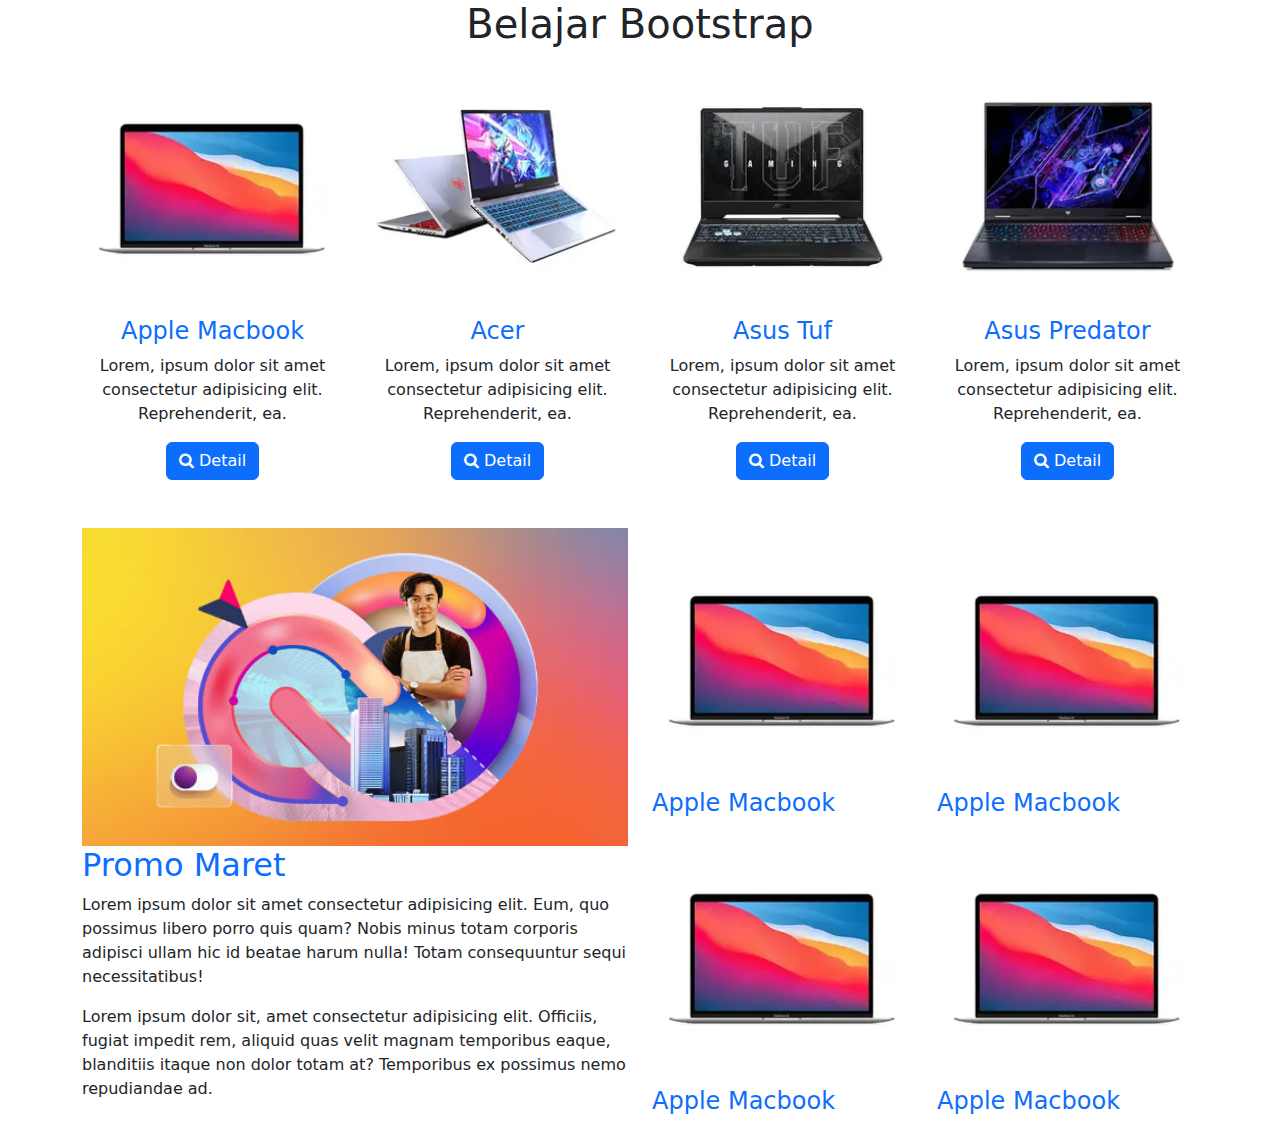
==== bootstrap/index.html @ 203605b3 "bootstrap" ====
<!DOCTYPE html>
<html lang="en">

<head>
    <meta charset="UTF-8">
    <meta name="viewport" content="width=device-width, initial-scale=1.0">
    <title>Bootstrap</title>
    <!-- bootstrap -->
    <link href="https://cdn.jsdelivr.net/npm/bootstrap@5.3.3/dist/css/bootstrap.min.css" rel="stylesheet"
        integrity="sha384-QWTKZyjpPEjISv5WaRU9OFeRpok6YctnYmDr5pNlyT2bRjXh0JMhjY6hW+ALEwIH" crossorigin="anonymous">
    <!-- icon -->
    <link rel="stylesheet" href="https://cdnjs.cloudflare.com/ajax/libs/font-awesome/4.7.0/css/font-awesome.min.css">
</head>

<body>
    <div class="container">
        <h1 class="text-center">Belajar Bootstrap</h1>

        <!-- baris ke-1 / row -->
        <div class="row">
            <!-- kolom / col -->
            <div class="col-lg-3 col-md-6 text-center">
                <img src="images/LP00622.webp" alt="" class="w-100">
                <h4 class="text-primary">Apple Macbook</h4>
                <p>Lorem, ipsum dolor sit amet consectetur adipisicing elit. Reprehenderit, ea.</p>
                <a href="" class="btn btn-primary">
                    <i class="fa fa-search" aria-hidden="true"></i> Detail</a>
            </div>

            <div class="col-lg-3 col-md-6 text-center">
                <img src="images/LP01279.webp" alt="" class="w-100">
                <h4 class="text-primary text-center">Acer</h4>
                <p>Lorem, ipsum dolor sit amet consectetur adipisicing elit. Reprehenderit, ea.</p>
                <a href="" class="btn btn-primary">
                    <i class="fa fa-search" aria-hidden="true"></i> Detail</a>
            </div>

            <div class="col-lg-3 col-md-6 text-center">
                <img src="images/LP01891.webp" alt="" class="w-100">
                <h4 class="text-primary text-center">Asus Tuf</h4>
                <p>Lorem, ipsum dolor sit amet consectetur adipisicing elit. Reprehenderit, ea.</p>
                <a href="" class="btn btn-primary">
                    <i class="fa fa-search" aria-hidden="true"></i> Detail</a>
            </div>

            <div class="col-lg-3 col-md-6 text-center">
                <img src="images/LP02005.webp" alt="" class="w-100">
                <h4 class="text-primary text-center">Asus Predator</h4>
                <p>Lorem, ipsum dolor sit amet consectetur adipisicing elit. Reprehenderit, ea.</p>
                <a href="" class="btn btn-primary">
                    <i class="fa fa-search" aria-hidden="true"></i> Detail</a>
            </div>
        </div>

        <!-- baris ke-2 -->
        <div class="row mt-5">
            <div class="col-lg-6">
                <img src="images/banner1.webp" alt="" class="w-100">
                <h2 class="text-primary">Promo Maret</h2>
                <p>Lorem ipsum dolor sit amet consectetur adipisicing elit. Eum, quo possimus libero porro quis quam?
                    Nobis minus totam corporis adipisci ullam hic id beatae harum nulla! Totam consequuntur sequi
                    necessitatibus!</p>
                <p>Lorem ipsum dolor sit, amet consectetur adipisicing elit. Officiis, fugiat impedit rem, aliquid quas
                    velit magnam temporibus eaque, blanditiis itaque non dolor totam at? Temporibus ex possimus nemo
                    repudiandae ad.</p>
            </div>

            <div class="col-lg-6">
                <div class="row">
                    <div class="col-lg-6">
                        <img src="images/LP00622.webp" alt="" class="w-100">
                        <h4 class="text-primary">Apple Macbook</h4>
                    </div>
                    <div class="col-lg-6">
                        <img src="images/LP00622.webp" alt="" class="w-100">
                        <h4 class="text-primary">Apple Macbook</h4>
                    </div>
                </div>
                <div class="row">
                    <div class="col-lg-6">
                        <img src="images/LP00622.webp" alt="" class="w-100">
                        <h4 class="text-primary">Apple Macbook</h4>
                    </div>
                    <div class="col-lg-6">
                        <img src="images/LP00622.webp" alt="" class="w-100">
                        <h4 class="text-primary">Apple Macbook</h4>
                    </div>
                </div>
            </div>
        </div>
    </div>

    <script src="https://cdn.jsdelivr.net/npm/bootstrap@5.3.3/dist/js/bootstrap.bundle.min.js"
        integrity="sha384-YvpcrYf0tY3lHB60NNkmXc5s9fDVZLESaAA55NDzOxhy9GkcIdslK1eN7N6jIeHz"
        crossorigin="anonymous"></script>
</body>

</html>
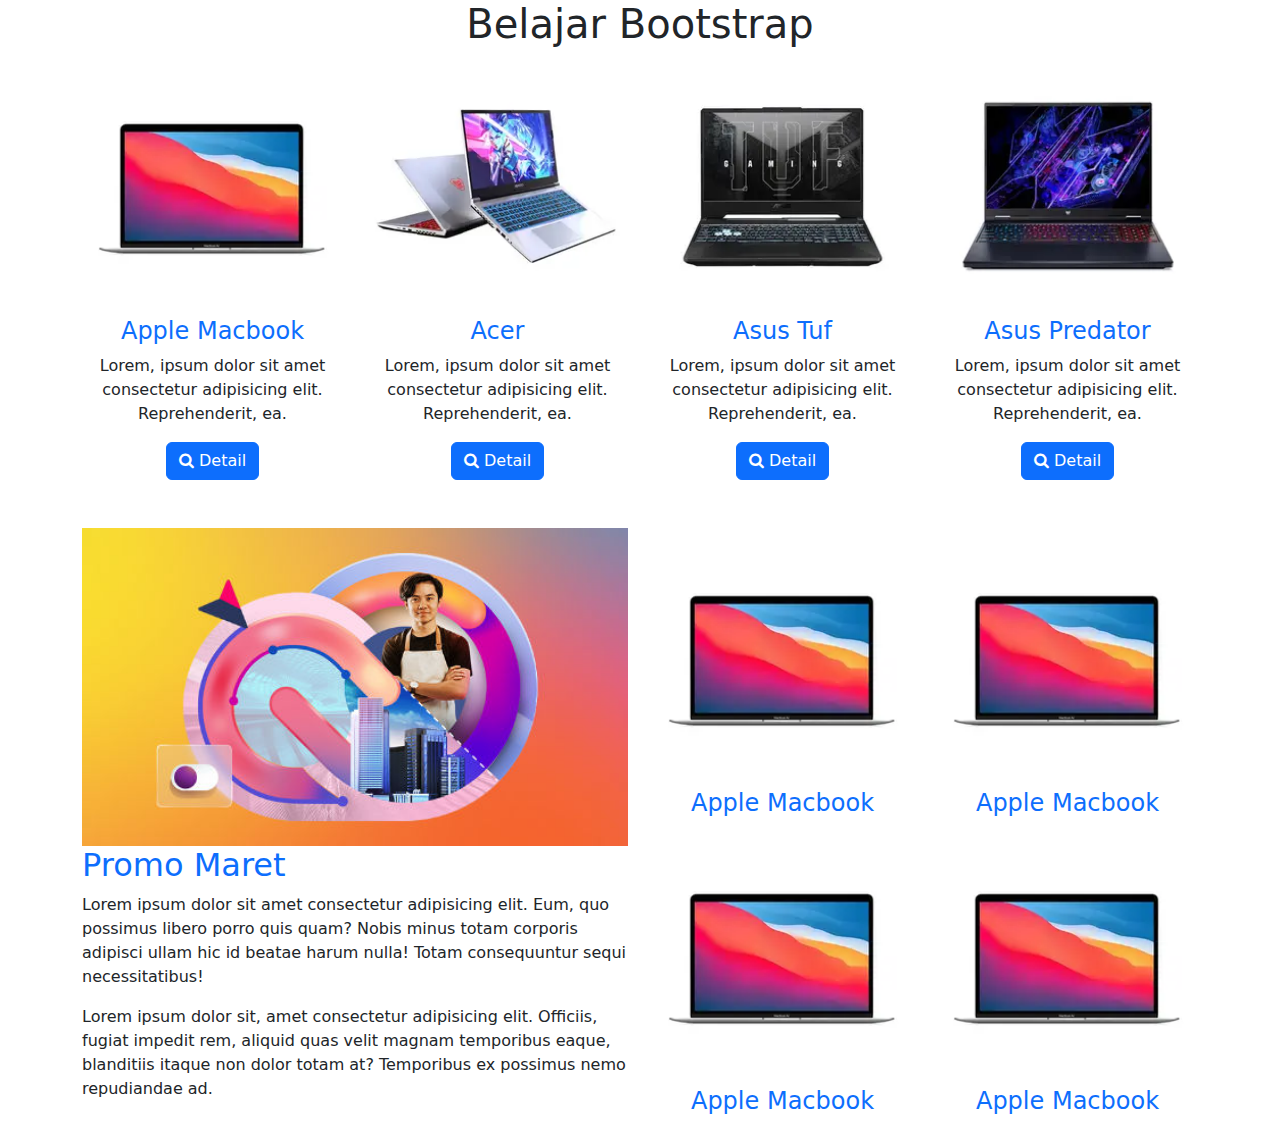
==== commit 9acb49af: "Update index.html" ====
--- a/bootstrap/index.html
+++ b/bootstrap/index.html
@@ -65,23 +65,23 @@
                     repudiandae ad.</p>
             </div>
 
-            <div class="col-lg-6">
+            <div class="col-lg-6 text-center">
                 <div class="row">
-                    <div class="col-lg-6">
+                    <div class="col-lg-6 col-md-6">
                         <img src="images/LP00622.webp" alt="" class="w-100">
                         <h4 class="text-primary">Apple Macbook</h4>
                     </div>
-                    <div class="col-lg-6">
+                    <div class="col-lg-6 col-md-6">
                         <img src="images/LP00622.webp" alt="" class="w-100">
                         <h4 class="text-primary">Apple Macbook</h4>
                     </div>
                 </div>
                 <div class="row">
-                    <div class="col-lg-6">
+                    <div class="col-lg-6 col-md-6">
                         <img src="images/LP00622.webp" alt="" class="w-100">
                         <h4 class="text-primary">Apple Macbook</h4>
                     </div>
-                    <div class="col-lg-6">
+                    <div class="col-lg-6 col-md-6">
                         <img src="images/LP00622.webp" alt="" class="w-100">
                         <h4 class="text-primary">Apple Macbook</h4>
                     </div>
